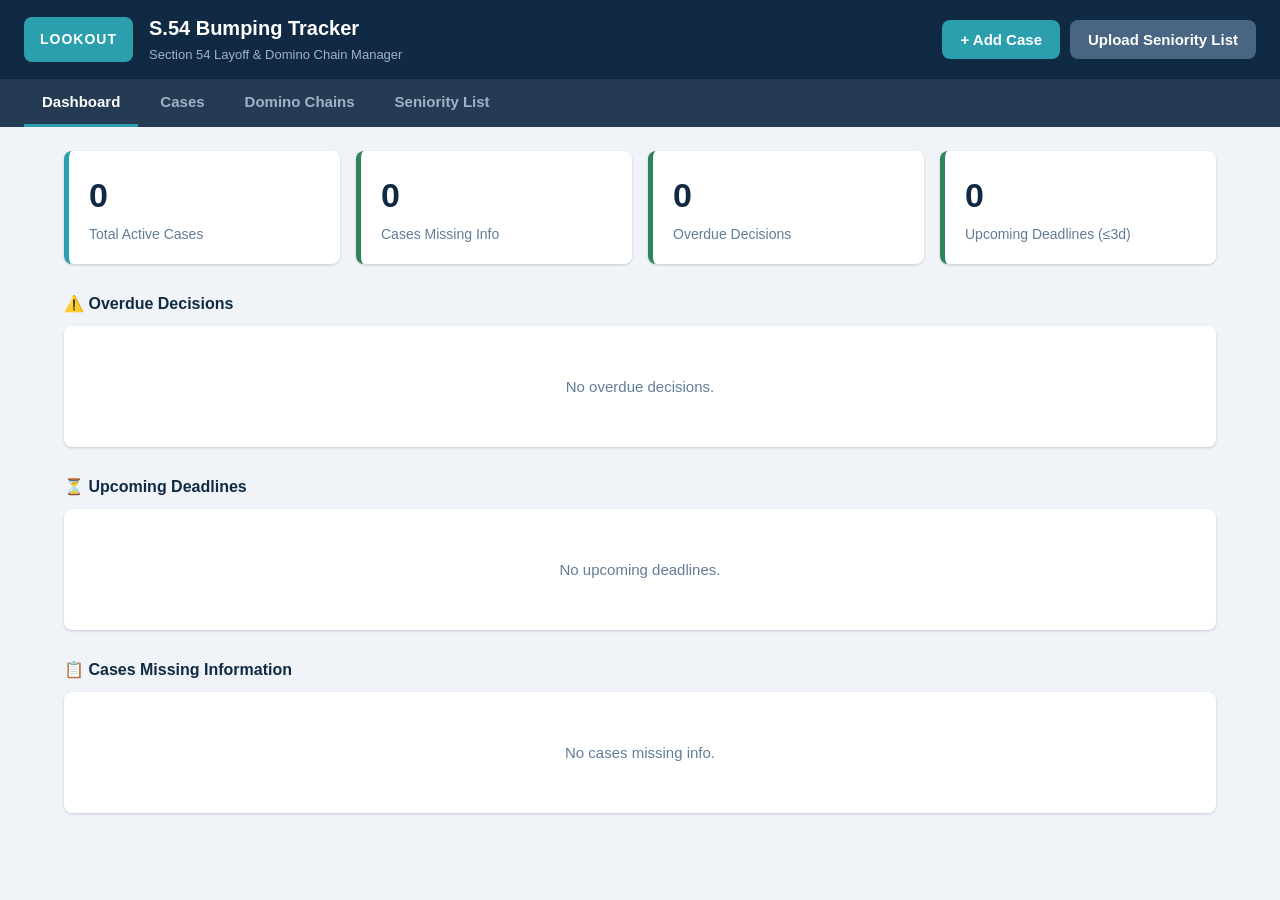
==== index.html @ ca16f5fd "Build S.54 employee bumping tracker (local-only web app) Offline, dependency-free vanilla JS app for" ====
<!DOCTYPE html>
<html lang="en">
<head>
  <meta charset="UTF-8" />
  <meta name="viewport" content="width=device-width, initial-scale=1.0" />
  <title>Lookout — S.54 Bumping Tracker</title>
  <link rel="stylesheet" href="styles.css" />
</head>
<body>
  <!-- ============ HEADER ============ -->
  <header class="app-header">
    <div class="brand">
      <div class="logo-placeholder" title="Lookout Logo">LOOKOUT</div>
      <div class="brand-text">
        <h1>S.54 Bumping Tracker</h1>
        <span class="subtitle">Section 54 Layoff &amp; Domino Chain Manager</span>
      </div>
    </div>
    <div class="header-actions">
      <button class="btn btn-primary" id="btnAddCase">+ Add Case</button>
      <button class="btn btn-secondary" id="btnUploadSeniority">Upload Seniority List</button>
      <input type="file" id="seniorityFile" accept=".csv,text/csv" hidden />
    </div>
  </header>

  <!-- ============ NAV TABS ============ -->
  <nav class="tabs">
    <button class="tab active" data-view="dashboard">Dashboard</button>
    <button class="tab" data-view="cases">Cases</button>
    <button class="tab" data-view="chains">Domino Chains</button>
    <button class="tab" data-view="seniority">Seniority List</button>
  </nav>

  <main id="main">
    <!-- Views are rendered here by app.js -->
  </main>

  <!-- ============ CASE FORM MODAL ============ -->
  <div class="modal-overlay" id="modalOverlay" hidden>
    <div class="modal" role="dialog" aria-modal="true">
      <div class="modal-header">
        <h2 id="modalTitle">Add Bumping Case</h2>
        <button class="modal-close" id="modalClose" aria-label="Close">&times;</button>
      </div>
      <form id="caseForm" class="case-form" novalidate>
        <!-- Form fields injected by app.js -->
      </form>
    </div>
  </div>

  <div id="toast" class="toast" hidden></div>

  <script src="app.js"></script>
</body>
</html>
---- styles.css ----
/* ============================================================
   Lookout S.54 Bumping Tracker — Styles
   Palette: dark blue / teal / neutral
   ============================================================ */

:root {
  --navy: #102a43;
  --navy-light: #243b53;
  --teal: #2c9faf;
  --teal-dark: #1f7d8a;
  --bg: #f0f4f8;
  --surface: #ffffff;
  --border: #d9e2ec;
  --text: #243b53;
  --muted: #627d98;
  --danger: #c0392b;
  --danger-bg: #fdecea;
  --warn: #b7791f;
  --warn-bg: #fdf6e3;
  --ok: #2f855a;
  --ok-bg: #e6f4ea;
  --radius: 8px;
  --shadow: 0 1px 3px rgba(16, 42, 67, 0.12), 0 1px 2px rgba(16, 42, 67, 0.08);
}

* { box-sizing: border-box; }

/* `hidden` must always win over display rules (e.g. the flex modal overlay). */
[hidden] { display: none !important; }

body {
  margin: 0;
  font-family: -apple-system, BlinkMacSystemFont, "Segoe UI", Roboto, Helvetica, Arial, sans-serif;
  background: var(--bg);
  color: var(--text);
  font-size: 15px;
  line-height: 1.45;
}

h1, h2, h3 { margin: 0; }

/* ---------- Header ---------- */
.app-header {
  display: flex;
  align-items: center;
  justify-content: space-between;
  background: var(--navy);
  color: #fff;
  padding: 14px 24px;
  flex-wrap: wrap;
  gap: 12px;
}
.brand { display: flex; align-items: center; gap: 16px; }
.logo-placeholder {
  background: var(--teal);
  color: #fff;
  font-weight: 800;
  letter-spacing: 1px;
  padding: 12px 16px;
  border-radius: var(--radius);
  font-size: 14px;
}
.brand-text h1 { font-size: 20px; font-weight: 700; }
.subtitle { color: #9fb3c8; font-size: 13px; }
.header-actions { display: flex; gap: 10px; flex-wrap: wrap; }

/* ---------- Buttons ---------- */
.btn {
  border: none;
  border-radius: var(--radius);
  padding: 11px 18px;
  font-size: 15px;
  font-weight: 600;
  cursor: pointer;
  transition: background 0.15s, opacity 0.15s;
}
.btn:active { transform: translateY(1px); }
.btn-primary { background: var(--teal); color: #fff; }
.btn-primary:hover { background: var(--teal-dark); }
.btn-secondary { background: #486581; color: #fff; }
.btn-secondary:hover { background: #334e68; }
.btn-ghost { background: transparent; color: var(--teal-dark); border: 1px solid var(--border); }
.btn-ghost:hover { background: var(--bg); }
.btn-danger { background: var(--danger); color: #fff; }
.btn-danger:hover { opacity: 0.9; }
.btn-sm { padding: 6px 12px; font-size: 13px; }

/* ---------- Tabs ---------- */
.tabs {
  display: flex;
  gap: 4px;
  background: var(--navy-light);
  padding: 0 24px;
  overflow-x: auto;
}
.tab {
  background: transparent;
  border: none;
  color: #9fb3c8;
  padding: 14px 18px;
  font-size: 15px;
  font-weight: 600;
  cursor: pointer;
  border-bottom: 3px solid transparent;
  white-space: nowrap;
}
.tab:hover { color: #fff; }
.tab.active { color: #fff; border-bottom-color: var(--teal); }

/* ---------- Layout ---------- */
main { padding: 24px; max-width: 1200px; margin: 0 auto; }
.view-title { font-size: 18px; margin-bottom: 16px; color: var(--navy); }

/* ---------- Dashboard cards ---------- */
.cards {
  display: grid;
  grid-template-columns: repeat(auto-fit, minmax(220px, 1fr));
  gap: 16px;
  margin-bottom: 28px;
}
.card {
  background: var(--surface);
  border-radius: var(--radius);
  padding: 20px;
  box-shadow: var(--shadow);
  border-left: 5px solid var(--teal);
}
.card .num { font-size: 34px; font-weight: 800; color: var(--navy); }
.card .label { color: var(--muted); font-size: 14px; margin-top: 4px; }
.card.alert { border-left-color: var(--danger); }
.card.warn { border-left-color: var(--warn); }
.card.ok { border-left-color: var(--ok); }

.dash-section { margin-bottom: 28px; }
.dash-section h3 { color: var(--navy); margin-bottom: 10px; font-size: 16px; }

/* ---------- Tables / lists ---------- */
.case-table {
  width: 100%;
  border-collapse: collapse;
  background: var(--surface);
  border-radius: var(--radius);
  overflow: hidden;
  box-shadow: var(--shadow);
}
.case-table th, .case-table td {
  text-align: left;
  padding: 12px 14px;
  border-bottom: 1px solid var(--border);
}
.case-table th { background: #f0f4f8; color: var(--muted); font-size: 13px; text-transform: uppercase; letter-spacing: 0.4px; }
.case-table tr:last-child td { border-bottom: none; }
.case-table tr:hover td { background: #f7fafc; }
.row-click { cursor: pointer; }

/* ---------- Status badges ---------- */
.badge {
  display: inline-block;
  padding: 3px 10px;
  border-radius: 999px;
  font-size: 12px;
  font-weight: 700;
}
.badge-pending { background: #e0e7ee; color: #486581; }
.badge-decision { background: var(--warn-bg); color: var(--warn); }
.badge-completed { background: var(--ok-bg); color: var(--ok); }
.badge-laidoff { background: var(--danger-bg); color: var(--danger); }

/* ---------- Flags / warnings ---------- */
.flag {
  display: inline-block;
  background: var(--danger-bg);
  color: var(--danger);
  border-radius: 4px;
  padding: 1px 7px;
  font-size: 12px;
  font-weight: 600;
  margin-left: 6px;
}
.flag-warn { background: var(--warn-bg); color: var(--warn); }

.empty-state {
  text-align: center;
  color: var(--muted);
  padding: 50px 20px;
  background: var(--surface);
  border-radius: var(--radius);
  box-shadow: var(--shadow);
}

/* ---------- Chain view ---------- */
.chain {
  background: var(--surface);
  border-radius: var(--radius);
  padding: 20px;
  margin-bottom: 20px;
  box-shadow: var(--shadow);
  overflow-x: auto;
}
.chain-flow { display: flex; align-items: stretch; gap: 0; }
.chain-node {
  min-width: 180px;
  border: 2px solid var(--teal);
  border-radius: var(--radius);
  padding: 12px;
  background: #f7fbfc;
}
.chain-node .node-name { font-weight: 700; color: var(--navy); }
.chain-node .node-pos { font-size: 13px; color: var(--muted); margin: 4px 0; }
.chain-arrow {
  display: flex;
  align-items: center;
  color: var(--teal);
  font-size: 26px;
  padding: 0 10px;
  font-weight: 700;
}
.chain-node.node-incomplete { border-color: var(--warn); border-style: dashed; }

/* ---------- Modal ---------- */
.modal-overlay {
  position: fixed;
  inset: 0;
  background: rgba(16, 42, 67, 0.55);
  display: flex;
  align-items: flex-start;
  justify-content: center;
  padding: 40px 16px;
  overflow-y: auto;
  z-index: 100;
}
.modal {
  background: var(--surface);
  border-radius: 12px;
  width: 100%;
  max-width: 560px;
  box-shadow: 0 10px 40px rgba(16, 42, 67, 0.3);
}
.modal-header {
  display: flex;
  justify-content: space-between;
  align-items: center;
  padding: 18px 22px;
  border-bottom: 1px solid var(--border);
}
.modal-header h2 { font-size: 18px; color: var(--navy); }
.modal-close { background: none; border: none; font-size: 28px; cursor: pointer; color: var(--muted); line-height: 1; }

/* ---------- Form ---------- */
.case-form { padding: 22px; }
.form-row { margin-bottom: 14px; }
.form-row.two { display: grid; grid-template-columns: 1fr 1fr; gap: 14px; }
.case-form label { display: block; font-weight: 600; font-size: 13px; margin-bottom: 5px; color: var(--navy); }
.case-form label .req { color: var(--danger); }
.case-form input, .case-form select, .case-form textarea {
  width: 100%;
  padding: 10px 12px;
  border: 1px solid var(--border);
  border-radius: 6px;
  font-size: 15px;
  font-family: inherit;
  background: #fff;
}
.case-form input:focus, .case-form select:focus, .case-form textarea:focus {
  outline: none;
  border-color: var(--teal);
  box-shadow: 0 0 0 3px rgba(44, 159, 175, 0.15);
}
.case-form input.invalid, .case-form select.invalid { border-color: var(--danger); background: var(--danger-bg); }
.field-hint { font-size: 12px; color: var(--muted); margin-top: 4px; }
.field-hint.computed { color: var(--teal-dark); font-weight: 600; }
.checkbox-row { display: flex; align-items: center; gap: 8px; }
.checkbox-row input { width: auto; }
.checkbox-row label { margin: 0; }

.form-warning {
  background: var(--warn-bg);
  color: var(--warn);
  border: 1px solid #f0e0b8;
  border-radius: 6px;
  padding: 10px 12px;
  font-size: 13px;
  margin-bottom: 14px;
}

.form-actions {
  display: flex;
  justify-content: space-between;
  gap: 10px;
  margin-top: 20px;
  padding-top: 16px;
  border-top: 1px solid var(--border);
}
.form-actions .right { display: flex; gap: 10px; }

/* ---------- Autocomplete ---------- */
.autocomplete { position: relative; }
.autocomplete-list {
  position: absolute;
  top: 100%;
  left: 0;
  right: 0;
  background: #fff;
  border: 1px solid var(--border);
  border-top: none;
  border-radius: 0 0 6px 6px;
  max-height: 220px;
  overflow-y: auto;
  z-index: 10;
  box-shadow: var(--shadow);
}
.autocomplete-item { padding: 9px 12px; cursor: pointer; font-size: 14px; }
.autocomplete-item:hover, .autocomplete-item.active { background: var(--bg); }
.autocomplete-item small { color: var(--muted); }

/* ---------- Toast ---------- */
.toast {
  position: fixed;
  bottom: 24px;
  left: 50%;
  transform: translateX(-50%);
  background: var(--navy);
  color: #fff;
  padding: 12px 22px;
  border-radius: var(--radius);
  box-shadow: var(--shadow);
  z-index: 200;
  font-weight: 600;
}

/* ---------- Misc ---------- */
.toolbar { display: flex; gap: 10px; margin-bottom: 16px; align-items: center; flex-wrap: wrap; }
.toolbar input[type="search"] {
  padding: 9px 12px; border: 1px solid var(--border); border-radius: 6px; font-size: 14px; min-width: 220px;
}
.muted { color: var(--muted); }
.chain-link { color: var(--teal-dark); cursor: pointer; text-decoration: underline; }

@media (max-width: 640px) {
  .form-row.two { grid-template-columns: 1fr; }
  .app-header { flex-direction: column; align-items: flex-start; }
}
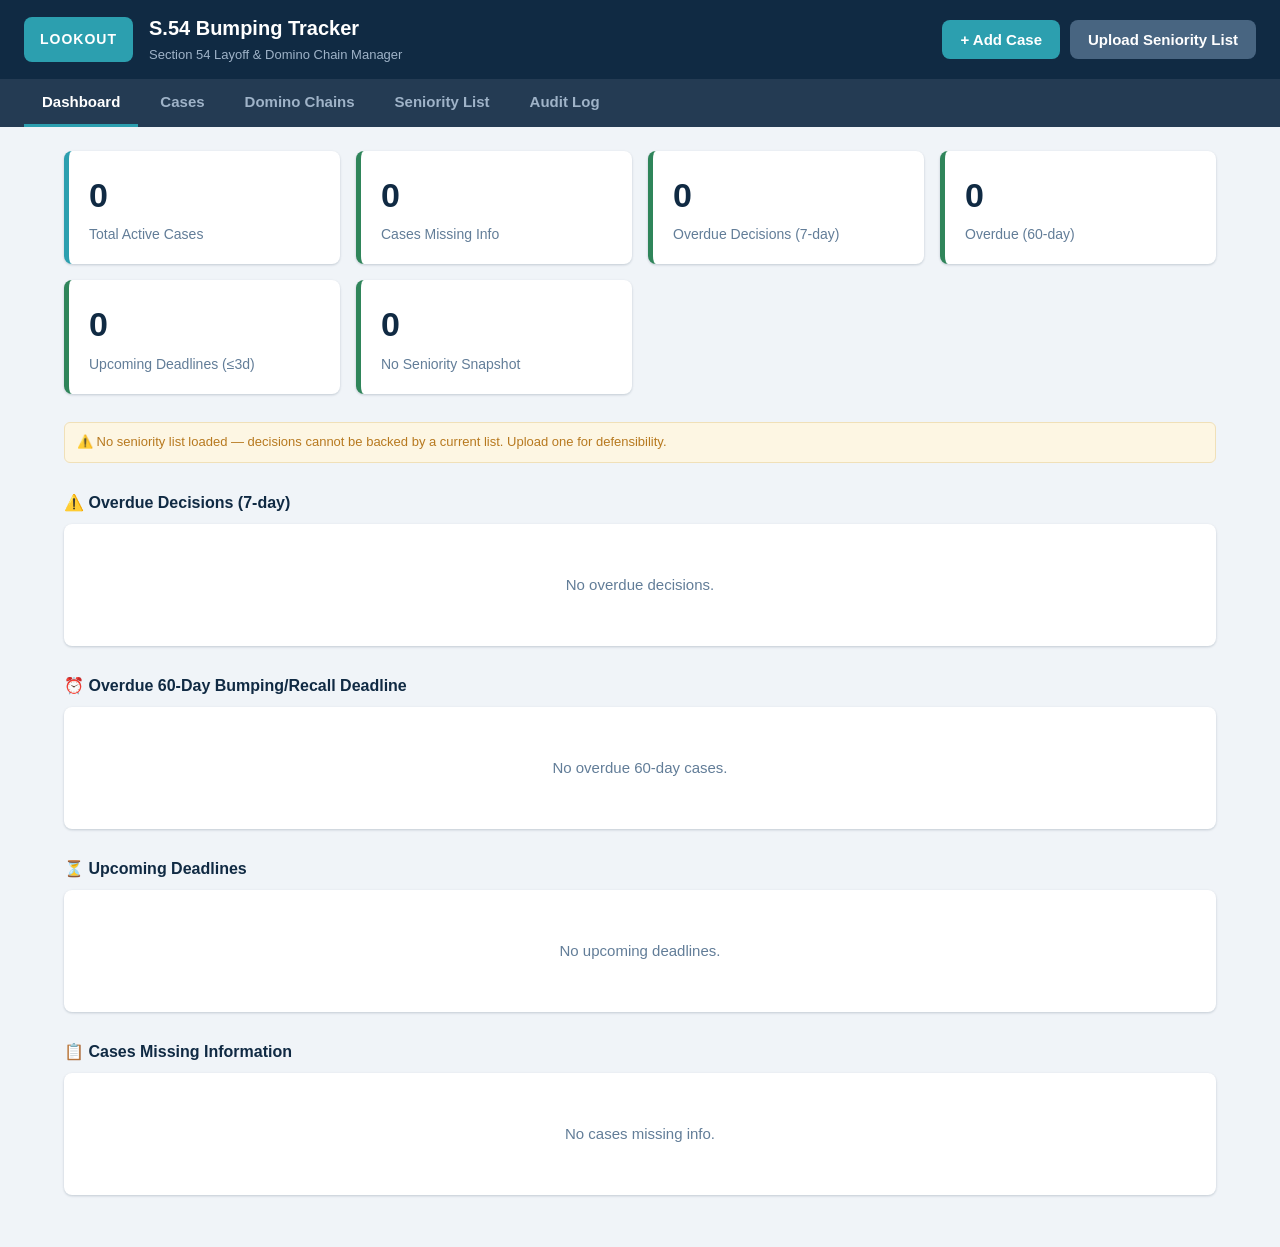
==== commit 883fce27: "Add compliance must-haves: enforcement, snapshots, audit log, 60-day timeline Closes the defensibili" ====
--- a/index.html
+++ b/index.html
@@ -29,6 +29,7 @@
     <button class="tab" data-view="cases">Cases</button>
     <button class="tab" data-view="chains">Domino Chains</button>
     <button class="tab" data-view="seniority">Seniority List</button>
+    <button class="tab" data-view="audit">Audit Log</button>
   </nav>
 
   <main id="main">
--- a/styles.css
+++ b/styles.css
@@ -282,6 +282,37 @@
   font-size: 13px;
   margin-bottom: 14px;
 }
+.form-warning.form-error {
+  background: var(--danger-bg);
+  color: var(--danger);
+  border-color: #f3c6c0;
+}
+
+/* ---------- Snapshot panel ---------- */
+.snapshot-panel {
+  border-radius: 6px;
+  padding: 12px 14px;
+  margin-bottom: 14px;
+  border: 1px solid var(--border);
+}
+.snapshot-panel.ok { background: var(--ok-bg); border-color: #bfe3cd; }
+.snapshot-panel.warn { background: var(--warn-bg); border-color: #f0e0b8; }
+.snapshot-title { font-weight: 700; font-size: 13px; margin-bottom: 4px; }
+.snapshot-body { font-size: 13px; margin-bottom: 8px; }
+.snapshot-panel.ok .snapshot-title { color: var(--ok); }
+.snapshot-panel.warn .snapshot-title { color: var(--warn); }
+
+/* ---------- Case history (in form) ---------- */
+.case-history {
+  margin: 0; padding: 10px 14px 10px 28px;
+  background: #f7fafc; border: 1px solid var(--border); border-radius: 6px;
+  font-size: 13px; max-height: 160px; overflow-y: auto;
+}
+.case-history li { margin-bottom: 4px; }
+
+/* ---------- Audit log table ---------- */
+.audit-changes { margin: 6px 0 0; padding-left: 18px; font-size: 13px; }
+.audit-changes li { margin-bottom: 2px; }
 
 .form-actions {
   display: flex;
